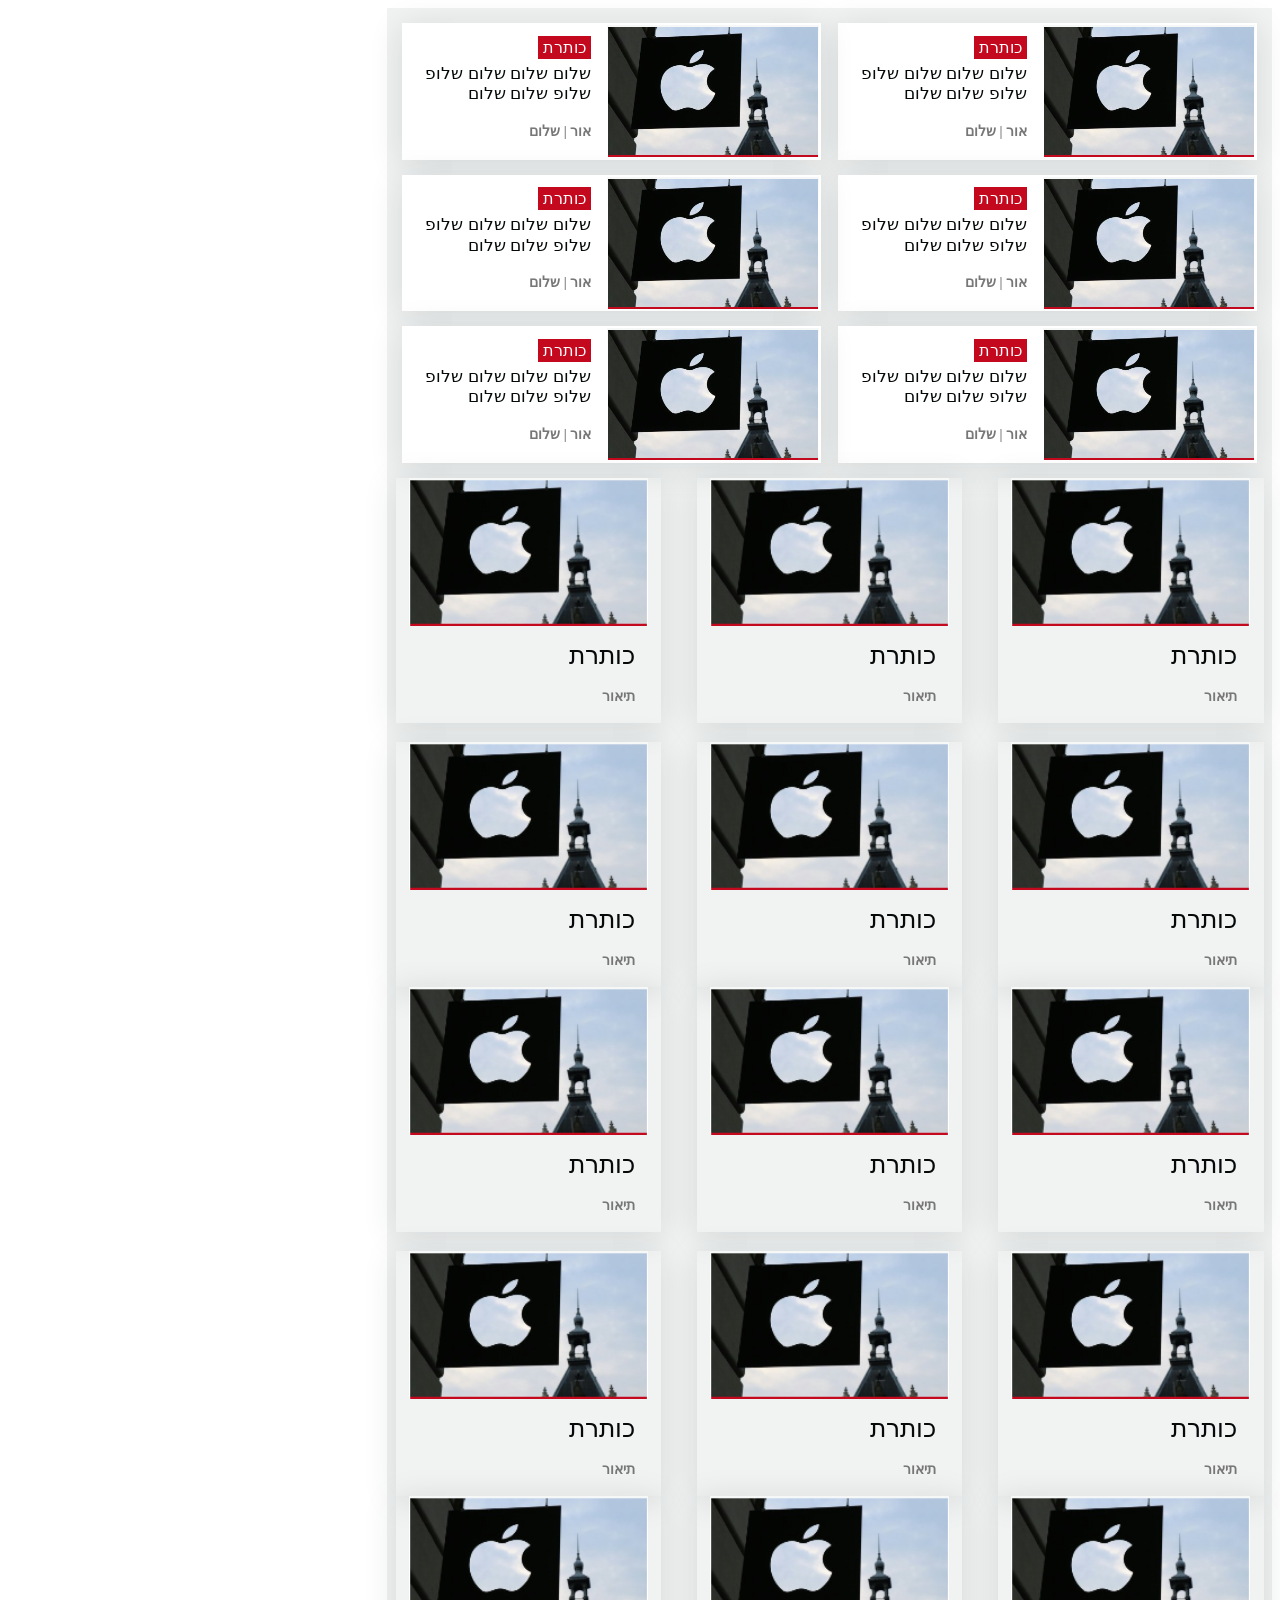
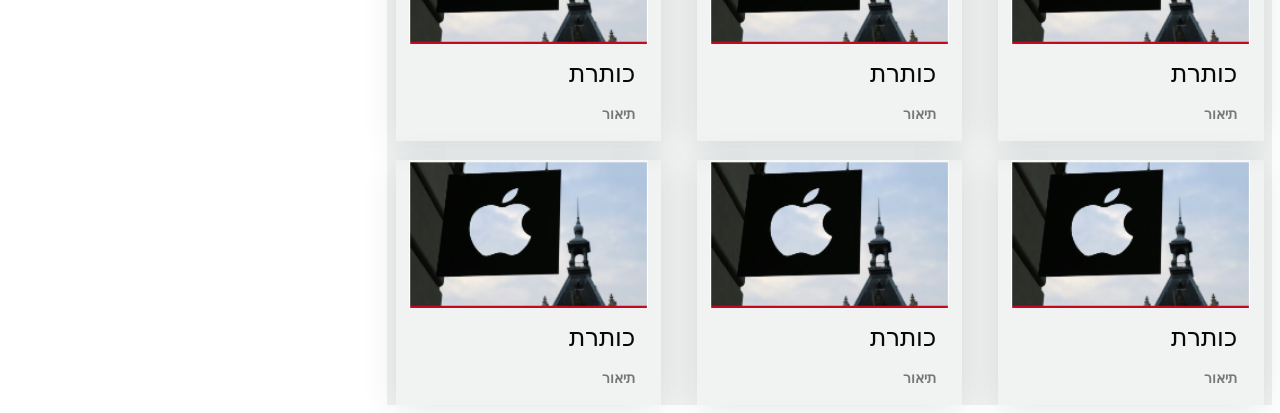
==== box.html @ 447db3b9 "Add initial HTML structure, CSS styles, and image for layout" ====
<!DOCTYPE html>
<html lang="he" dir="rtl">
<head>
    <meta charset="UTF-8">
    <meta name="viewport" content="width=device-width, initial-scale=1.0">
    <link rel="stylesheet" href="box.css">
    <title>Document</title>
</head>
<body>
    <main>

        <div class = "first-box">
            <div class = "inner-first-box">
                <img src = "image.png" alt = "github">
                <div class="text-content">
                    <h1>כותרת</h1>
                    <p>שלום שלום שלום שלופ שלופ שלום שלום </p>
                    <h4>אור | שלום</h4>
                </div>
            </div>
            <div class = "inner-first-box">
                 <img src = "image.png" alt = "github">
               <div class="text-content">
                    <h1>כותרת</h1>
                    <p>שלום שלום שלום שלופ שלופ שלום שלום </p>
                    <h4>אור | שלום</h4>
                </div>
            </div>
            <div class = "inner-first-box">
                <img src = "image.png" alt = "github">
                <div class="text-content">
                    <h1>כותרת</h1>
                    <p>שלום שלום שלום שלופ שלופ שלום שלום </p>
                    <h4>אור | שלום</h4>
                </div>
            </div>
            <div class = "inner-first-box">
                 <img src = "image.png" alt = "github">
                <div class="text-content">
                    <h1>כותרת</h1>
                    <p>שלום שלום שלום שלופ שלופ שלום שלום </p>
                    <h4>אור | שלום</h4>
                </div>
            </div>
            <div class = "inner-first-box">
                <img src = "image.png" alt = "github">
                <div class="text-content">
                    <h1>כותרת</h1>
                    <p>שלום שלום שלום שלופ שלופ שלום שלום </p>
                    <h4>אור | שלום</h4>
                </div>
            </div>
            <div class = "inner-first-box">
                 <img src = "image.png" alt = "github">
                <div class="text-content">
                    <h1>כותרת</h1>
                    <p>שלום שלום שלום שלופ שלופ שלום שלום </p>
                    <h4>אור | שלום</h4>
                </div>
            </div>
        </div>

        <div class = "second-box">
            <div class = "inner-second-box">
                <img src = "image.png" alt = "github">
                <div class="text-content right">
                     <p>כותרת</p> 
                    <h4>תיאור</h4>
                </div>
            </div>

           <div class = "inner-second-box">
                <img src = "image.png" alt = "github">
                <div class="text-content right">
                     <p>כותרת</p> 
                    <h4>תיאור</h4>
                </div>
            </div>
            <div class = "inner-second-box">
                <img src = "image.png" alt = "github">
                <div class="text-content right">
                     <p>כותרת</p> 
                    <h4>תיאור</h4>
                </div>
            </div>
            <div class = "inner-second-box">
                <img src = "image.png" alt = "github">
                <div class="text-content right">
                     <p>כותרת</p> 
                    <h4>תיאור</h4>
                </div>
            </div>
           <div class = "inner-second-box">
                <img src = "image.png" alt = "github">
                <div class="text-content right">
                     <p>כותרת</p> 
                    <h4>תיאור</h4>
                </div>
            </div>
           <div class = "inner-second-box">
                <img src = "image.png" alt = "github">
                <div class="text-content right">
                     <p>כותרת</p> 
                    <h4>תיאור</h4>
                </div>
            </div>
        </div>

         <div class = "second-box">
            <div class = "inner-second-box">
                <img src = "image.png" alt = "github">
                <div class="text-content right">
                     <p>כותרת</p> 
                    <h4>תיאור</h4>
                </div>
            </div>

           <div class = "inner-second-box">
                <img src = "image.png" alt = "github">
                <div class="text-content right">
                     <p>כותרת</p> 
                    <h4>תיאור</h4>
                </div>
            </div>
            <div class = "inner-second-box">
                <img src = "image.png" alt = "github">
                <div class="text-content right">
                     <p>כותרת</p> 
                    <h4>תיאור</h4>
                </div>
            </div>
            <div class = "inner-second-box">
                <img src = "image.png" alt = "github">
                <div class="text-content right">
                     <p>כותרת</p> 
                    <h4>תיאור</h4>
                </div>
            </div>
           <div class = "inner-second-box">
                <img src = "image.png" alt = "github">
                <div class="text-content right">
                     <p>כותרת</p> 
                    <h4>תיאור</h4>
                </div>
            </div>
           <div class = "inner-second-box">
                <img src = "image.png" alt = "github">
                <div class="text-content right">
                     <p>כותרת</p> 
                    <h4>תיאור</h4>
                </div>
            </div>
        </div>
        
                <div class = "second-box">
            <div class = "inner-second-box">
                <img src = "image.png" alt = "github">
                <div class="text-content right">
                     <p>כותרת</p> 
                    <h4>תיאור</h4>
                </div>
            </div>

           <div class = "inner-second-box">
                <img src = "image.png" alt = "github">
                <div class="text-content right">
                     <p>כותרת</p> 
                    <h4>תיאור</h4>
                </div>
            </div>
            <div class = "inner-second-box">
                <img src = "image.png" alt = "github">
                <div class="text-content right">
                     <p>כותרת</p> 
                    <h4>תיאור</h4>
                </div>
            </div>
            <div class = "inner-second-box">
                <img src = "image.png" alt = "github">
                <div class="text-content right">
                     <p>כותרת</p> 
                    <h4>תיאור</h4>
                </div>
            </div>
           <div class = "inner-second-box">
                <img src = "image.png" alt = "github">
                <div class="text-content right">
                     <p>כותרת</p> 
                    <h4>תיאור</h4>
                </div>
            </div>
           <div class = "inner-second-box">
                <img src = "image.png" alt = "github">
                <div class="text-content right">
                     <p>כותרת</p> 
                    <h4>תיאור</h4>
                </div>
            </div>
        </div>
    </main>
</body>
</html>
---- box.css ----
.first-box {
    margin-left:30%;
    display: flex;
    width: 70%;
    justify-content: space-between;
    flex-wrap: wrap;
    background-color: #F1F2F2;
    gap: 15px;
    padding: 15px;
    box-sizing: border-box;
}


.second-box {
    margin-left:30%;
    display: flex;
    gap: 19px;
    width: 70%;
    justify-content: space-around;
    flex-wrap: wrap;
    background-color: #F1F2F2;

}
/* יצירת אזור טקסט אנכי לצד התמונה */
.inner-first-box {
    width: 49%;
    display: flex;
    gap: 16px; /* מבוסס על ה--gap של האתר המקורי */
    align-items: flex-start;
    background: #FFFFFF;
    padding: 2px;
    box-sizing: border-box;
    box-shadow: 0px 4px 32px rgba(27, 48, 51, 0.12);
}



.inner-first-box img {
    width: 60%;
    height: auto;
    object-fit: cover;
}

/* נגדיר את אופן הצגת האלמנטים בתוך הקוביה שיהיו בטור (block) */
.text-content h1 {
    display: inline-block;
    background: #C4091E; /* או var(--red) */
    padding: 2px 5px;
    width: fit-content;
    font-size: 16px;
    color: #fff;
    font-weight: 400;
    font-family: var(--font, "almoni-tzar", sans-serif);
    margin-bottom: 5px; /* רווח קטן מתחת לתגית לפני הכותרת הגדולה */
}

.text-content p {
    font-family: var(--font, "almoni-tzar", sans-serif);
    font-weight: 400;
    font-size: 17px; /* או שימוש במשתנה var(--h3-size) */
    line-height: 1.2;
    color: #05090A; /* צבע הטקסט המקורי מהאתר */
    background-color: transparent; /* אם תרצי בלי רקע אדום כללי */
    padding: 0;
    margin: 0 0 8px 0; /* רווח תחתון כמו במקור */
}


.text-content h4 {
    font-size: 0.85rem;
    color: #777; /* צבע אפור לתאריך/קרדיט למטה */
    padding: 0;
    margin: 18px 0;
}
.inner-second-box{
    width: 30%;
    box-shadow: 0px 4px 32px rgba(27, 48, 51, 0.12);
    display: flex;
    align-items: center;
    flex-direction: column;

}

.inner-second-box img{

    width: 90%;
}

.text-content.right{
    align-self: flex-start;
    margin-right: 10%;
    margin-top: 5%;
}

.text-content.right p{
        font-size: 25px;
}
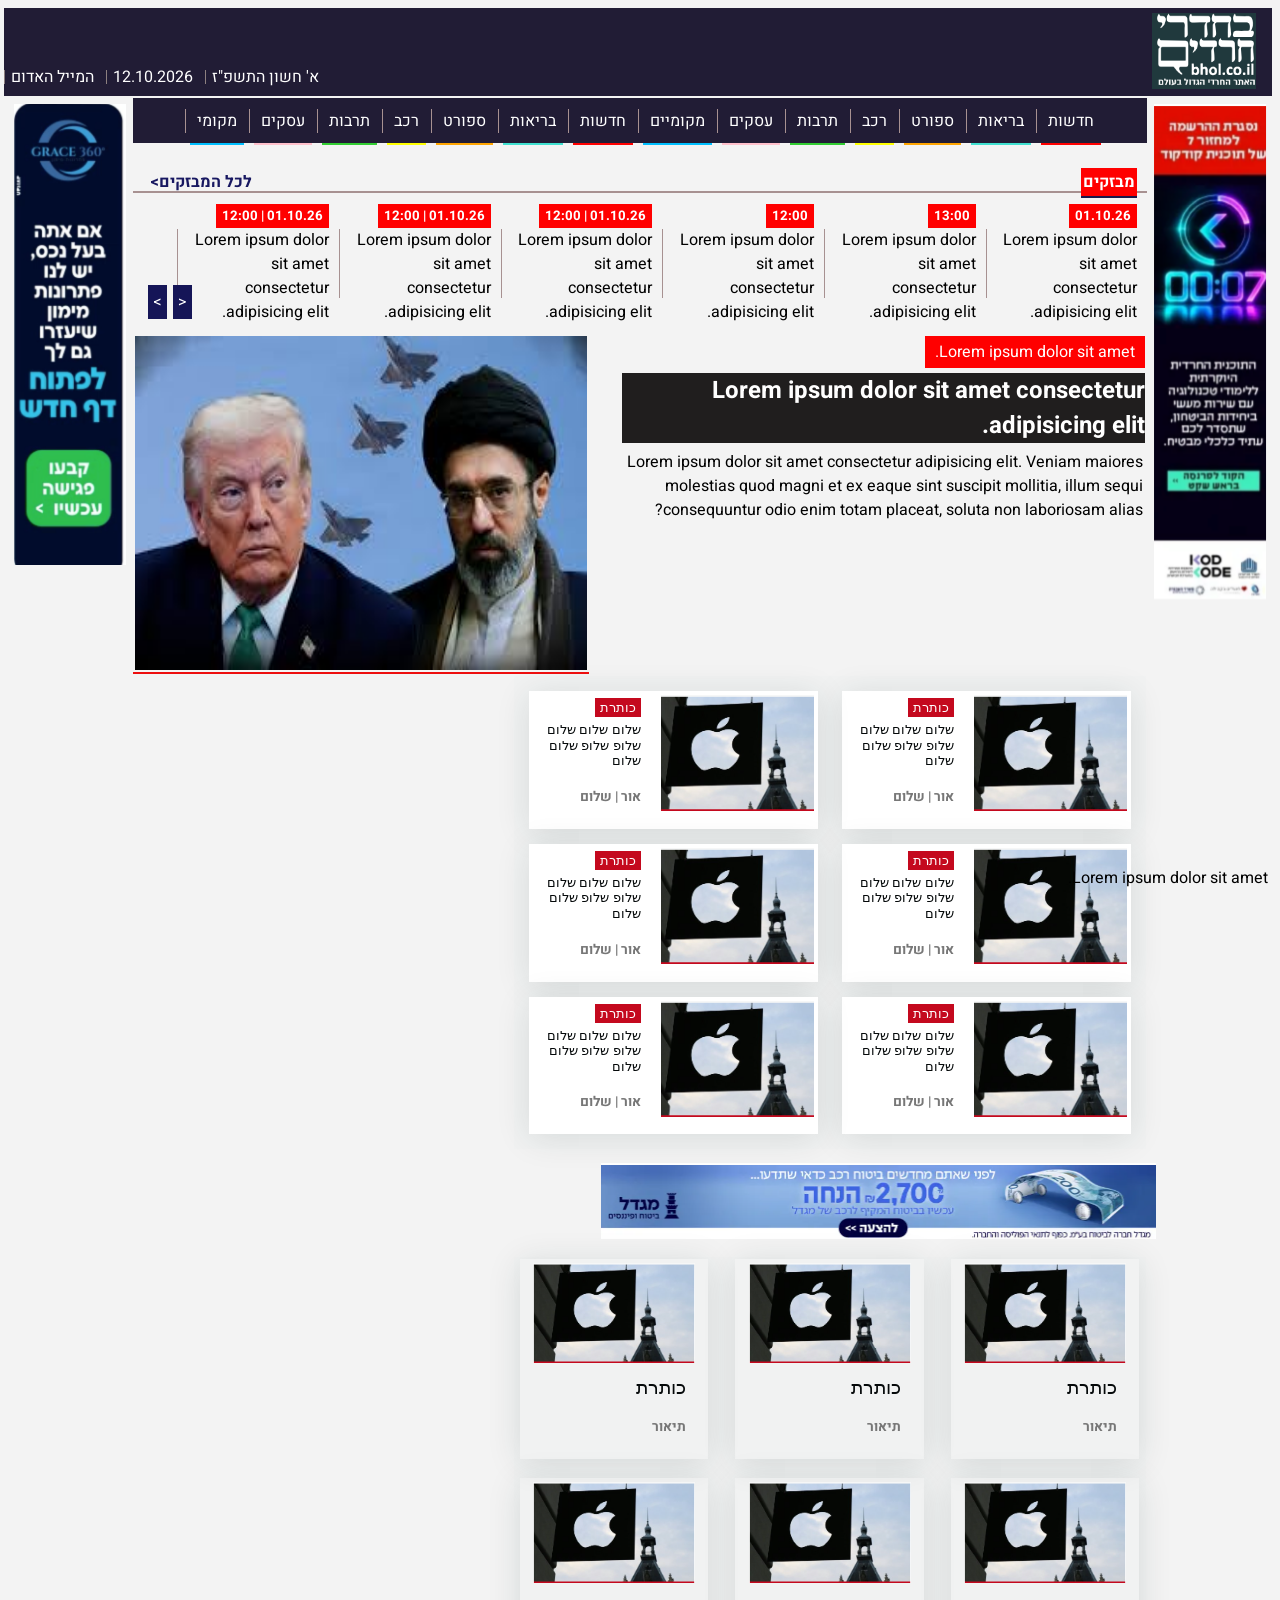
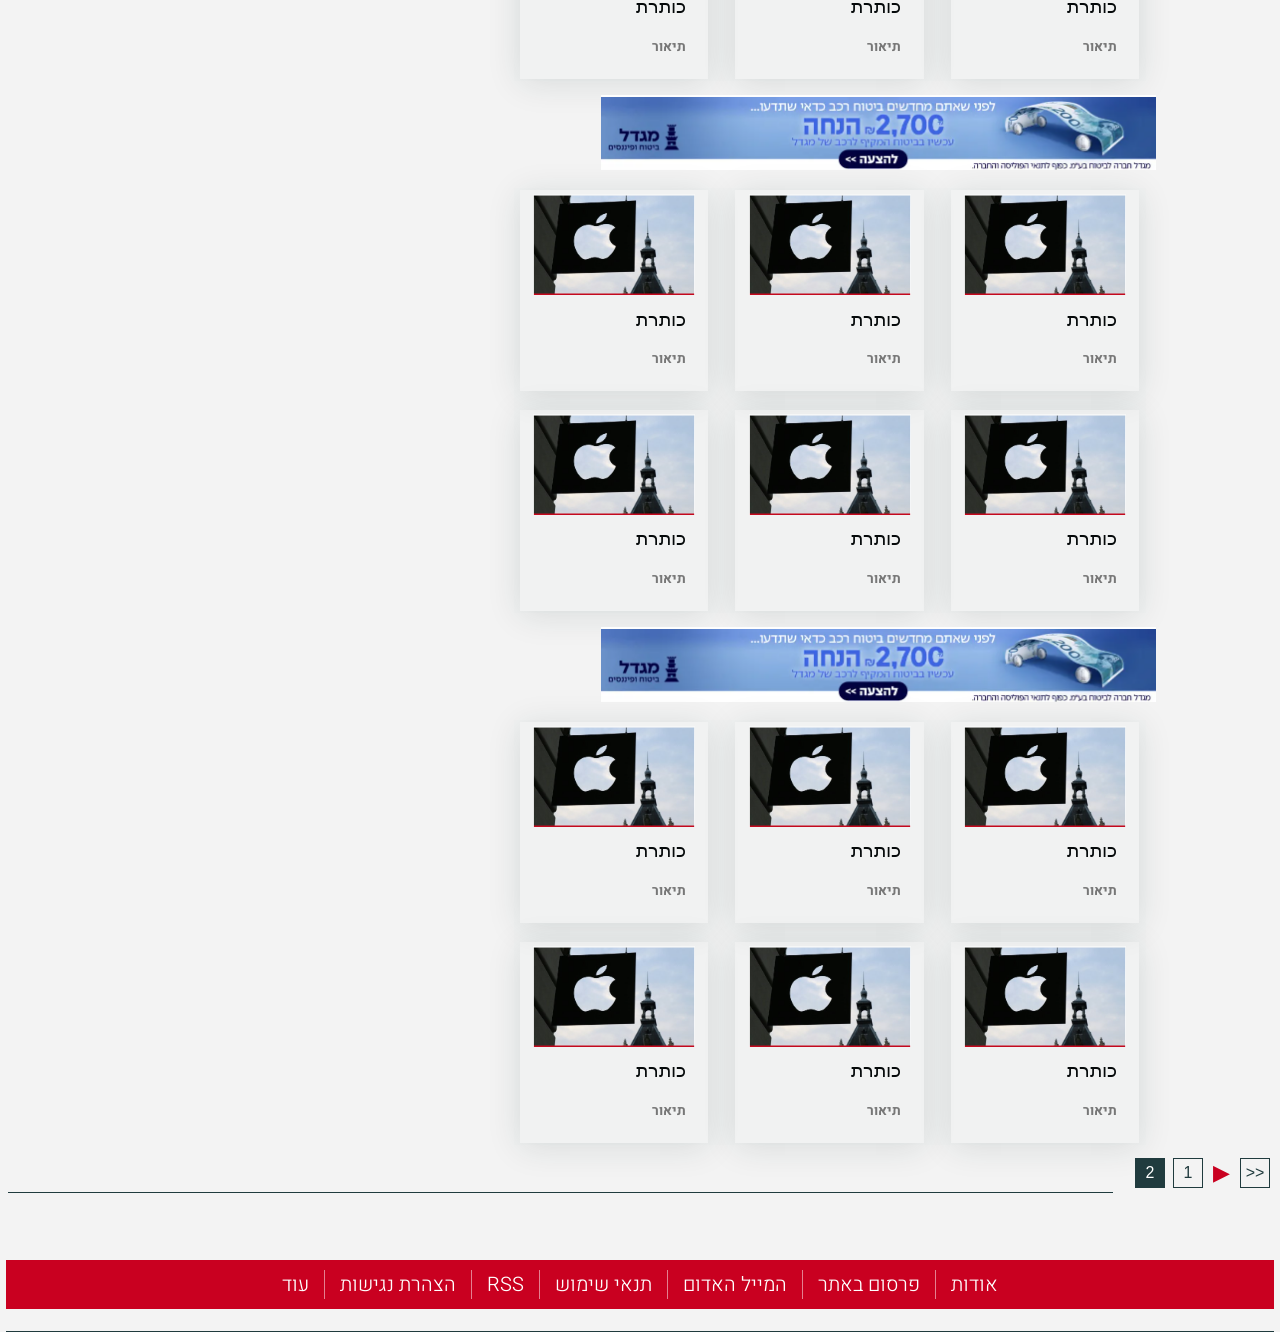
==== commit 11bf794f: "befor tring" ====
--- a/box.html
+++ b/box.html
@@ -3,11 +3,113 @@
 <head>
     <meta charset="UTF-8">
     <meta name="viewport" content="width=device-width, initial-scale=1.0">
+    <link rel="preconnect" href="https://fonts.googleapis.com">
+    <link rel="stylesheet" href="https://fonts.googleapis.com/css2?family=Heebo:wght@400;500;700;800&display=swap">
+    <link rel="stylesheet" href="left_sidebar.css">
     <link rel="stylesheet" href="box.css">
+    <link rel="stylesheet" href="style.css">
+    <link rel="stylesheet" href="footer.css">
+    <link rel="stylesheet" href="/style1.css">
+
+
     <title>Document</title>
+
 </head>
 <body>
     <main>
+          <div id="header">
+                <img src="img/logo2.png" alt="logo2" id="img">
+                <ul >
+                    <li class="header_li">א' חשון התשפ"ז</li>
+                    <li class="header_li">12.10.2026</li>
+                    <li class="header_li">המייל האדום</li>
+
+                </ul>
+            </div>
+
+            <nav id="menu">
+                <ul class="menu_ul">
+                    <li class="news menu_li"><a href="#">חדשות</a></li>
+                    <li class="health menu_li"><a href="#">בריאות</a></li>
+                    <li class="sport menu_li"><a href="#">ספורט</a></li>
+                    <li class="car menu_li"><a href="#">רכב</a></li>
+                    <li class="culture menu_li"><a href="#">תרבות</a></li>
+                    <li class="business menu_li"><a href="#">עסקים</a></li>
+                    <li class="local menu_li"><a href="#">מקומיים</a></li>
+                    <li class="news1 menu_li"><a href="#">חדשות</a></li>
+                    <li class="health1 menu_li"><a href="#">בריאות</a></li>
+                    <li class="sport1 menu_li"><a href="#">ספורט</a></li>
+                    <li class="car1 menu_li"><a href="#">רכב</a></li>
+                    <li class="culture1 menu_li"><a href="#">תרבות</a></li>
+                    <li class="business1 menu_li"><a href="#">עסקים</a></li>
+                    <li class="local1 menu_li"><a href="#">מקומי</a></li>
+                </ul>
+
+            </nav>
+            <header>
+                <span class="header-title">מבזקים</span>
+                <!-- <div id="logo"> <img src="img/logo.png" alt="logo"> </div> -->
+
+                <span id="flashes">לכל המבזקים></span>
+
+            </header>
+            <section id="cards">
+                <div class="card">
+                    <h5 class="time"> 01.10.26</h5><br> Lorem ipsum dolor sit amet consectetur adipisicing elit.
+
+                </div>
+
+                <div class="card">
+                    <h5 class="time"> 13:00 </h5><br>Lorem ipsum dolor sit amet consectetur adipisicing elit.
+
+                </div>
+
+                <div class="card">
+                    <h5 class="time">12:00 </h5><br> Lorem ipsum dolor sit amet consectetur adipisicing elit.
+
+                </div>
+                <div class="card">
+                    <h5 class="time"> 01.10.26 | 12:00 </h5><br>Lorem ipsum dolor sit amet consectetur adipisicing elit.
+
+                </div>
+                <div class="card">
+                    <h5 class="time"> 01.10.26 | 12:00 </h5><br> Lorem ipsum dolor sit amet consectetur adipisicing
+                    elit.
+
+                </div>
+                <div class="card">
+                    <h5 class="time"> 01.10.26 | 12:00 </h5><br>Lorem ipsum dolor sit amet consectetur adipisicing elit.
+
+                </div>
+                <div id="arrows1">&lt;</div>
+                <div id="arrows2">&gt;</div>
+
+            </section>
+            <article>
+
+                <img src="/img/images.jfif" alt="News" id="img2">
+                <div id="text">
+                    <span id="label_red">Lorem ipsum dolor sit amet.</span>
+                    <h1 id="title_text">Lorem ipsum dolor sit amet consectetur adipisicing elit.</h1>
+                    <p>Lorem ipsum dolor sit amet consectetur adipisicing elit. Veniam maiores molestias quod magni et
+                        ex eaque sint suscipit mollitia, illum sequi consequuntur odio enim totam placeat, soluta non
+                        laboriosam alias?</p>
+                    <span id="signature">Lorem ipsum dolor sit amet.</span>
+                </div>
+
+        </article>
+
+        
+
+
+        <div class="right-ad">
+            <img src="right-ad.png" alt="ad" >
+        </div>
+        <div class="left-ad">
+            <img src="left-ad.png" alt="ad" >
+        </div>
+
+<div class = "moddle-part">
 
         <div class = "first-box">
             <div class = "inner-first-box">
@@ -60,6 +162,10 @@
             </div>
         </div>
 
+        <div>
+                <img class = "middel" src = "middel.png" alt = "pic">
+        </div>
+
         <div class = "second-box">
             <div class = "inner-second-box">
                 <img src = "image.png" alt = "github">
@@ -106,6 +212,10 @@
             </div>
         </div>
 
+        <div>
+                <img class = "middel" src = "middel.png" alt = "pic">
+        </div>
+
          <div class = "second-box">
             <div class = "inner-second-box">
                 <img src = "image.png" alt = "github">
@@ -151,52 +261,84 @@
                 </div>
             </div>
         </div>
+        <div>
+                <img class = "middel" src = "middel.png" alt = "pic">
+        </div>
         
-                <div class = "second-box">
-            <div class = "inner-second-box">
-                <img src = "image.png" alt = "github">
-                <div class="text-content right">
-                     <p>כותרת</p> 
-                    <h4>תיאור</h4>
-                </div>
-            </div>
-
-           <div class = "inner-second-box">
-                <img src = "image.png" alt = "github">
-                <div class="text-content right">
-                     <p>כותרת</p> 
-                    <h4>תיאור</h4>
-                </div>
-            </div>
-            <div class = "inner-second-box">
-                <img src = "image.png" alt = "github">
-                <div class="text-content right">
-                     <p>כותרת</p> 
-                    <h4>תיאור</h4>
-                </div>
-            </div>
-            <div class = "inner-second-box">
-                <img src = "image.png" alt = "github">
-                <div class="text-content right">
-                     <p>כותרת</p> 
-                    <h4>תיאור</h4>
-                </div>
-            </div>
-           <div class = "inner-second-box">
-                <img src = "image.png" alt = "github">
-                <div class="text-content right">
-                     <p>כותרת</p> 
-                    <h4>תיאור</h4>
-                </div>
-            </div>
-           <div class = "inner-second-box">
-                <img src = "image.png" alt = "github">
-                <div class="text-content right">
-                     <p>כותרת</p> 
-                    <h4>תיאור</h4>
-                </div>
-            </div>
-        </div>
-    </main>
+        <div class = "second-box">
+            <div class = "inner-second-box">
+                <img src = "image.png" alt = "github">
+                <div class="text-content right">
+                     <p>כותרת</p> 
+                    <h4>תיאור</h4>
+                </div>
+            </div>
+
+           <div class = "inner-second-box">
+                <img src = "image.png" alt = "github">
+                <div class="text-content right">
+                     <p>כותרת</p> 
+                    <h4>תיאור</h4>
+                </div>
+            </div>
+            <div class = "inner-second-box">
+                <img src = "image.png" alt = "github">
+                <div class="text-content right">
+                     <p>כותרת</p> 
+                    <h4>תיאור</h4>
+                </div>
+            </div>
+            <div class = "inner-second-box">
+                <img src = "image.png" alt = "github">
+                <div class="text-content right">
+                     <p>כותרת</p> 
+                    <h4>תיאור</h4>
+                </div>
+            </div>
+           <div class = "inner-second-box">
+                <img src = "image.png" alt = "github">
+                <div class="text-content right">
+                     <p>כותרת</p> 
+                    <h4>תיאור</h4>
+                </div>
+            </div>
+           <div class = "inner-second-box">
+                <img src = "image.png" alt = "github">
+                <div class="text-content right">
+                     <p>כותרת</p> 
+                    <h4>תיאור</h4>
+                </div>
+            </div>
+             
+        </div>
+    </div>    
+
+   </main>
 </body>
+
+      
+<footer class="footer" >
+    <div class="pagination-container">
+        <div class="pagination-line">   </div>
+             <nav class="pagination">
+                <a href="#" class="page active">2</a>
+                <a href="#" class="page">1</a>
+                <a href="#" class="next-page">▶</a>
+                <a href="#" class="page">&gt;&gt;</a>
+            </nav>
+     
+    </div>
+
+    <nav class="footer-links">
+        <a href="#">אודות</a>
+        <a href="#">פרסום באתר</a>
+        <a href="#">המייל האדום</a>
+        <a href="#">תנאי שימוש</a>
+        <a href="#">RSS</a>
+        <a href="#">הצהרת נגישות</a>
+        <a href="#">עוד</a>
+    </nav>
+</footer>
+   
+
 </html>
--- a/left_sidebar.css
+++ b/left_sidebar.css
@@ -0,0 +1,194 @@
+:root {
+  --bhol-red: #c4091e;
+  --bhol-text: #333333;
+  --bhol-muted: #20393d;
+  --bhol-line: #cccccc;
+  --gap: 16px;
+}
+
+*,
+*::before,
+*::after {
+  box-sizing: border-box;
+}
+
+body {
+  margin: 0;
+  background: #f3f3f3;
+  font-family: "Heebo", "Arial", sans-serif;
+}
+
+.preview-page {
+  min-height: 100vh;
+  display: flex;
+  justify-content: flex-start;
+  padding: 24px;
+}
+
+/* העמודה עצמה ברוחב 25% עם מרווח של 120px משמאל */
+.left-sidebar {
+  width: 25%;
+   /* מונע מהסיידבר להתכווץ יותר מדי במסכים קטנים */
+  display: flex;
+  flex-direction: column;
+  gap: var(--gap);
+  background: #fff;
+  margin-right: auto;   
+  margin-left: 120px;   
+}
+
+.banner-container {
+  display: flex;
+  flex-direction: column;
+  gap: var(--gap);
+}
+
+/* הבאנרים יתפסו 100% מהרוחב של הסיידבר (כלומר 25% מהמסך) */
+.banner-item {
+  display: block;
+  width: 100%;
+  overflow: hidden;
+  line-height: 0;
+}
+
+.banner-item img {
+  display: block;
+  width: 100%;
+  height: 100%;
+  object-fit: cover;
+}
+
+/* גבהים נשארים לפי בחירתך, או שאפשר להפוך גם אותם ליחסיים */
+.banner-item[data-size="346"] { height: 346px; }
+.banner-item[data-size="500"] { height: 500px; }
+.banner-item[data-size="350"] { height: 350px; }
+.banner-item[data-size="300"] { height: 300px; }
+
+/* הווידג'ט מתאים את עצמו לרוחב הסיידבר */
+.most-viewed-widget {
+  width: 100%;
+  background: #fff;
+}
+
+.widget-header {
+  padding: 0 8px 8px;
+  border-bottom: none;
+}
+
+.widget-header h2 {
+  margin: 0;
+  font-size: 28px;
+  line-height: 1.1;
+  font-weight: 800;
+  color: #05090a;
+  letter-spacing: -0.5px;
+}
+
+.widget-tabs {
+  display: flex;
+  justify-content: center;
+  gap: 4px;
+  margin: 8px 0 4px;
+}
+
+.tab {
+  appearance: none;
+  border: 0;
+  background: transparent;
+  cursor: pointer;
+  padding: 3px 16px 8px;
+  font-family: inherit;
+  font-size: 18px;
+  color: var(--bhol-muted);
+  position: relative;
+}
+
+.tab.active {
+  color: var(--bhol-muted);
+  font-weight: 700;
+}
+
+.tab.active::after {
+  content: "";
+  position: absolute;
+  right: 16px;
+  left: 16px;
+  bottom: 0;
+  height: 4px;
+  background: var(--bhol-red);
+}
+
+.items-list {
+  list-style: none;
+  margin: 0;
+  padding: 0;
+}
+
+.items-list li {
+  border-bottom: 1px solid var(--bhol-line);
+}
+
+.item-row {
+  display: flex;
+  gap: 12px;
+  padding: 16px 0;
+  text-decoration: none;
+  color: inherit;
+  align-items: flex-start;
+}
+
+.item-content {
+  flex: 1;
+  min-width: 0;
+  display: flex;
+  flex-direction: column;
+  gap: 10px;
+}
+
+.item-title {
+  margin: 0;
+  font-size: 16px;
+  line-height: 1.25;
+  font-weight: 500;
+  color: var(--bhol-text);
+}
+
+.item-meta {
+  display: flex;
+  justify-content: space-between;
+  align-items: center;
+  color: #777;
+  font-size: 13px;
+}
+
+.item-comments {
+  display: inline-flex;
+  align-items: center;
+  gap: 4px;
+}
+
+.comment-icon {
+  width: 14px;
+  height: 14px;
+  display: inline-block;
+  background: url("data:image/svg+xml,%3Csvg xmlns='http://www.w3.org/2000/svg' viewBox='0 0 24 24' fill='%23999'%3E%3Cpath d='M20 2H4a2 2 0 0 0-2 2v18l4-4h14a2 2 0 0 0 2-2V4a2 2 0 0 0-2-2z'/%3E%3C/svg%3E") center / contain no-repeat;
+}
+
+.item-image {
+  width: 138px;
+  height: 87px;
+  flex-shrink: 0;
+  overflow: hidden;
+}
+
+.item-image img {
+  display: block;
+  width: 138px;
+  height: 87px;
+  object-fit: cover;
+  border-bottom: 3px solid var(--bhol-red);
+}
+
+.panel[hidden] {
+  display: none;
+}
--- a/box.css
+++ b/box.css
@@ -1,13 +1,14 @@
 .first-box {
     margin-left:30%;
     display: flex;
-    width: 70%;
+    width: 50%;
     justify-content: space-between;
     flex-wrap: wrap;
     background-color: #F1F2F2;
     gap: 15px;
     padding: 15px;
     box-sizing: border-box;
+    margin-right: 10%;
 }
 
 
@@ -15,15 +16,16 @@
     margin-left:30%;
     display: flex;
     gap: 19px;
-    width: 70%;
+    width: 50%;
     justify-content: space-around;
     flex-wrap: wrap;
     background-color: #F1F2F2;
+    margin-right: 10%;
 
 }
 /* יצירת אזור טקסט אנכי לצד התמונה */
 .inner-first-box {
-    width: 49%;
+    width: 48%;
     display: flex;
     gap: 16px; /* מבוסס על ה--gap של האתר המקורי */
     align-items: flex-start;
@@ -36,8 +38,8 @@
 
 
 .inner-first-box img {
-    width: 60%;
-    height: auto;
+    width: 55%;
+    height: 90%;
     object-fit: cover;
 }
 
@@ -47,7 +49,7 @@
     background: #C4091E; /* או var(--red) */
     padding: 2px 5px;
     width: fit-content;
-    font-size: 16px;
+    font-size: 13px;
     color: #fff;
     font-weight: 400;
     font-family: var(--font, "almoni-tzar", sans-serif);
@@ -57,7 +59,7 @@
 .text-content p {
     font-family: var(--font, "almoni-tzar", sans-serif);
     font-weight: 400;
-    font-size: 17px; /* או שימוש במשתנה var(--h3-size) */
+    font-size: 13px; /* או שימוש במשתנה var(--h3-size) */
     line-height: 1.2;
     color: #05090A; /* צבע הטקסט המקורי מהאתר */
     background-color: transparent; /* אם תרצי בלי רקע אדום כללי */
@@ -93,12 +95,28 @@
 }
 
 .text-content.right p{
-        font-size: 25px;
+        font-size: 19px;
+}
+
+
+.middel{
+    width: 50%;
+    margin-right: 10%;
+    margin-top: 10px;
+    margin-bottom: 7px;
+}
+
+.moddle-part{
+    display: flex;
+    justify-content: space-between;
+    flex-wrap: wrap;
+}
+
+.left-sidebar{
+    width: 25%;
 }
 
 
 
 
 
-
-
--- a/style.css
+++ b/style.css
@@ -0,0 +1,19 @@
+.right-ad{
+    position: fixed;
+    top: 100px;
+    right: 10px;
+    width: 120px;
+    height: 500px;
+}
+
+.left-ad{
+    position: fixed;
+    top: 100px;
+    left: 10px;
+    width: 120px;
+    height: 500px;
+}
+.right-ad img, .left-ad img{
+    width: 100%;
+    height: auto;
+}
--- a/footer.css
+++ b/footer.css
@@ -0,0 +1,97 @@
+.pagination {
+    display: flex;
+    flex-direction: row;
+    justify-content: flex-end;
+    align-items: center;
+    gap: 8px;
+    direction: ltr;
+}
+
+.pagination .page {
+    width: 30px;
+    height: 30px;
+    line-height: 1;
+
+    display: flex;
+    justify-content: center;
+    align-items: center;
+
+    border: 1px solid #203b3e;
+    color: #203b3e;
+    text-decoration: none;
+    font-family: "almoni-d", sans-serif;
+}
+
+.pagination .page.active {
+    background-color: #203b3e;
+    color: white;
+}
+
+.pagination .page:hover {
+    background-color: #203b3e;
+    color: white;
+}
+
+.pagination .next-page {
+    color: #c90020;
+    font-size: 22px;
+    text-decoration: none;
+}
+
+.pagination-container {
+    display: flex;
+    align-items: flex-end;
+    gap: 20px;
+    direction: ltr;
+}
+
+.pagination-line {
+    flex: 1;
+    border-bottom: 1px solid #203b3e;
+}
+
+.footer-links {
+    background-color: #c90020;
+
+    display: flex;
+    justify-content: center;
+    align-items: center;
+    flex-wrap: wrap;
+
+    direction: rtl;
+    padding: 10px;
+    row-gap: 5px;
+}
+
+.footer-links a {
+    font-family: 'Heebo', Arial, sans-serif;
+    font-size: 20px;
+    font-weight: 300;
+
+    color: white;
+    text-decoration: none;
+
+    padding: 0 15px;
+    border-left: 1px solid rgba(255, 255, 255, 0.5);
+}
+
+.footer-links a:last-child {
+    border-left: none;
+}
+
+.footer-links {
+    margin-top: 65px;
+}
+
+.footer-links::after {
+    content: "";
+    position: absolute;
+    bottom: -23px;
+    left: 0;
+    width: 100%;
+    border-bottom: 1px solid #203b3e;
+}
+
+.footer-links {
+    position: relative;
+}
--- a/style1.css
+++ b/style1.css
@@ -0,0 +1,339 @@
+* {
+    box-sizing: border-box;
+    margin: 0;
+    padding: 2px;
+}
+
+.page {
+    width: 100%;
+    /* width: 900px; */
+    margin: 0 auto;
+    /* border: 3px solid black; */
+  
+   
+}
+
+#header{
+
+    background-color: rgb(33, 28, 53);
+    color: white;
+    display: flex;
+    width:100%;
+    height:100px;
+    padding: 5px;
+    margin: 2px;
+    /* justify-content: flex-end; */
+     height: 88px;
+    /* align-items: flex-end; */
+     justify-content: space-between;
+    align-items: flex-end;
+     
+}
+
+
+#img {
+    height: 80px;
+    width: 10%;
+    object-fit: contain;
+    /* justify-content: flex-start; */
+}
+#header ul {
+    display: flex;
+    flex-direction: row;
+    list-style: none;
+    gap: 15px;
+    margin: 0;
+    padding: 0;
+
+    
+}
+
+.header_li{
+    position: relative;
+}
+.header_li::before {
+    content: "";
+    position: absolute;
+    left: -5px;
+    /* right:10%; */
+    top: 25%;
+    height: 50%;
+    width: 1px;
+    background-color: rgb(141, 128, 128);
+}
+
+#menu {
+    background-color: rgb(33, 28, 53);
+    color: white;
+    display: flex;
+    width:80%;
+    height: 45px;
+    padding: 5px;
+    position: relative;
+    justify-content: center;
+    margin: 0 auto;
+   /* text-align: center; */
+
+}
+
+.menu_ul {
+    list-style: none;
+    margin: 0;
+    padding: 0;
+    display: flex;
+    flex-direction: row;
+    justify-content: center;
+    align-items: center;
+}
+
+
+.menu_li {
+    position: relative;
+    display: flex;
+    margin-left: 10px;
+    padding: 10px 5px;
+}
+
+.menu_li a {
+    display: flex;
+    color: white;
+    text-decoration: none;
+}
+
+/* פס תחתון*/
+.menu_li::after {
+    content: "";
+    position: absolute;
+    bottom: 0;
+    right: 0;
+    width: 100%;
+    height: 2px;
+    background-color: red;
+}
+
+/* פס צידי*/
+
+.menu_li::before {
+    content: "";
+    position: absolute;
+    left: -5px;
+    /* right:10%; */
+    top: 25%;
+    height: 50%;
+    width: 1px;
+    background-color: rgb(167, 145, 145);
+}
+
+/* צבע שונה לכל פס */
+.news::after {
+    background-color: red;
+}
+
+.health::after {
+    background-color: turquoise;
+}
+
+.sport::after {
+    background-color: orange;
+}
+
+.car::after {
+    background-color: yellow;
+}
+
+.culture::after {
+    background-color: limegreen;
+}
+
+.business::after {
+    background-color: pink;
+}
+
+.local::after {
+    background-color: deepskyblue;
+}
+.news1::after {
+    background-color: red;
+}
+
+.health1::after {
+    background-color: turquoise;
+}
+
+.sport1::after {
+    background-color: orange;
+}
+
+.car1::after {
+    background-color: yellow;
+}
+
+.culture1::after {
+    background-color: limegreen;
+}
+
+.business1::after {
+    background-color: pink;
+}
+.local1::after {
+    background-color: deepskyblue;
+}
+
+
+header {
+    margin-top: 10px;
+    position: relative;
+    height: 50px;
+    color: black;
+   border-bottom: 2px solid rgb(167, 145, 145);
+   width: 80%;
+   display: flex;
+   margin: 0 auto;
+
+}
+.header-title {
+    position: absolute;
+    top: 25px;
+    right: 10px;
+    font-weight: bold;
+    color: white;
+    background-color: red;
+    border-bottom:2px solid rgb(24, 24, 73);
+    
+}
+#flashes{
+    position: absolute;
+    top: 25px;
+    left: 15px;
+    color: rgb(24, 24, 97);
+    font-weight: bold;
+    
+}
+
+#logo {
+    position: absolute;
+    top: 15px;
+    right: 15px;
+}
+
+/* header a {
+    position: absolute;
+    top: 25px;
+    left: 15px;
+    color: blue;
+
+} */
+
+.card {
+    float: right;
+    width: 16%;
+    padding: 8px;
+    position: relative;
+   
+
+}
+.card::before {
+    content: "";
+    position: absolute;
+    left: 2px;
+    /* right:0; */
+    top: 25%;
+    height: 50%;
+    width: 1px;
+    background-color: rgb(167, 145, 145);
+}
+
+.time {
+    display: inline-block;
+    background: red;
+    color: white;
+    padding: 2px 6px;
+}
+/* .line{
+
+    color: rgb(167, 145, 145);
+
+} */
+
+#cards {
+    /* display: flow-root; */
+    position: relative;
+     width: 80%;
+   display: flex;
+   margin: 0 auto;
+}
+
+#arrows1 {
+    position: absolute;
+    bottom: 5px;
+    left: 30px;
+    padding: 5px;
+    margin: 10px;
+    background-color: rgb(21, 21, 87);
+    color: white;
+}
+
+#arrows2 {
+    position: absolute;
+    bottom: 5px;
+    left: 5px;
+    padding: 5px;
+    margin: 10px;
+    background-color: rgb(21, 21, 87);
+    color: white;
+}
+
+article {
+    position: relative;
+    height: 340px;
+    width: 80%;
+   display: flex;
+   margin: 0 auto;
+
+}
+
+#img2 {
+    position: absolute;
+    top: 0;
+    left: 0;
+    width: 45%;
+    height: 100%;
+    border-bottom:2px solid rgb(237, 14, 14);
+
+    
+}
+
+#text {
+    position: absolute;
+    top: 0;
+    right: 0;
+    width: 52%;
+    height: 100%;
+}
+
+
+#label_red {
+    display: inline-block;
+    background: red;
+    color: white;
+    padding: 4px 10px;
+    margin-bottom: 5px;
+
+}
+
+#title_text {
+     display: inline-block;
+    color: white;
+    background-color: rgb(32, 30, 30);
+    padding: 0px;
+    margin-bottom: 5px;
+   
+
+}
+
+#signature {
+    position: fixed;
+    bottom: 8px;
+    right: 10px;
+}
+
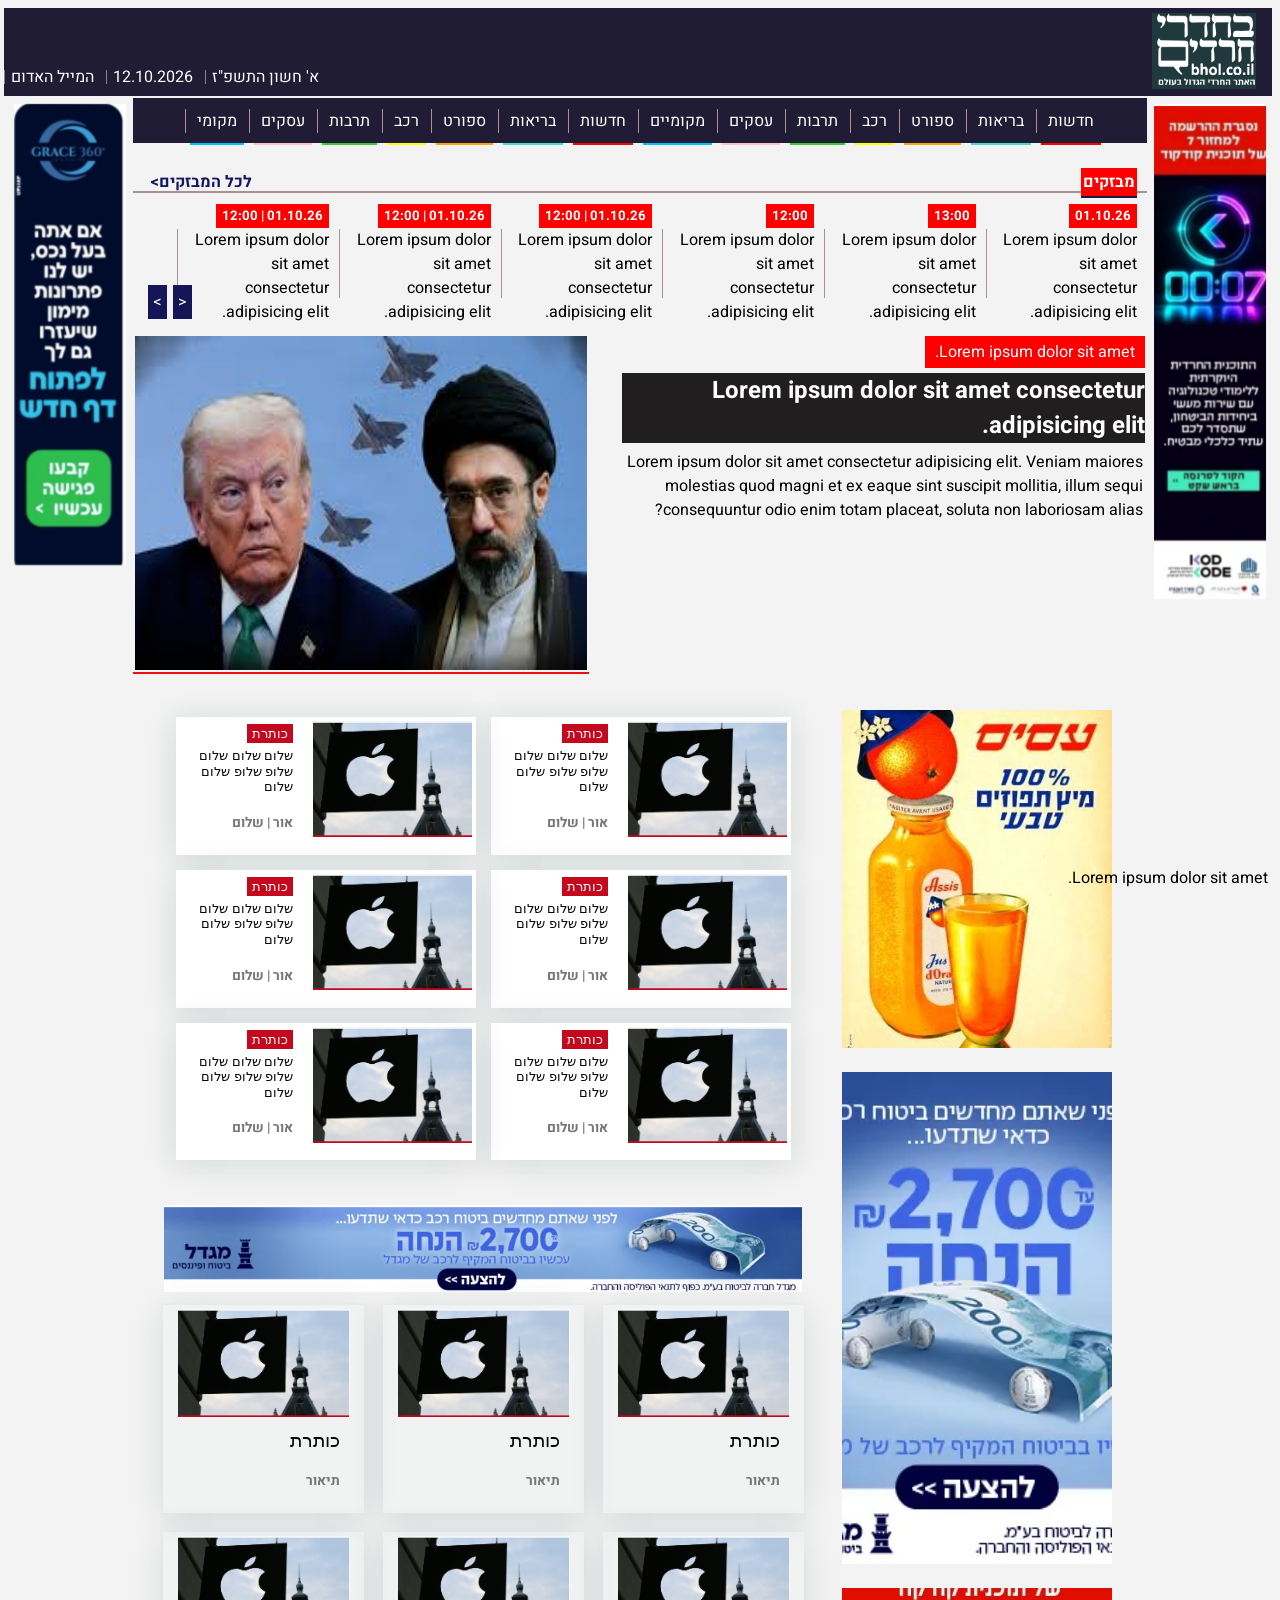
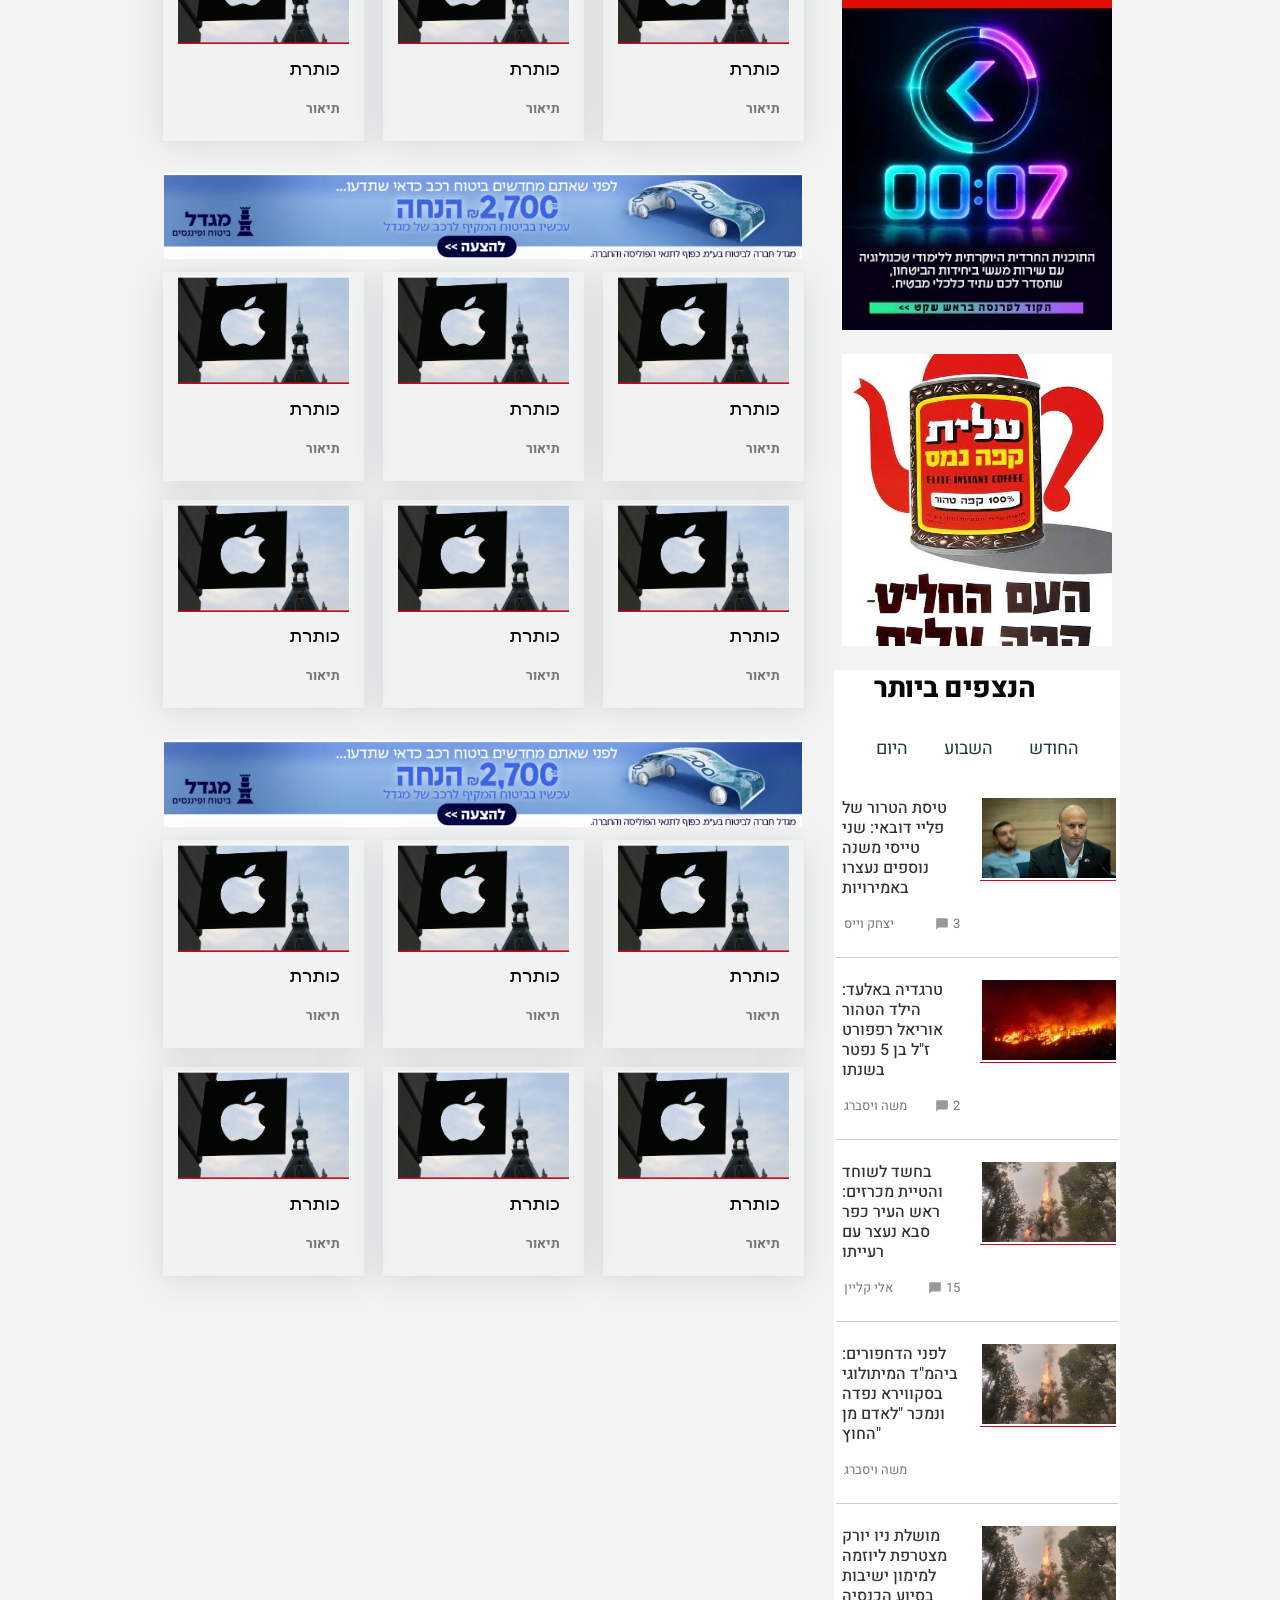
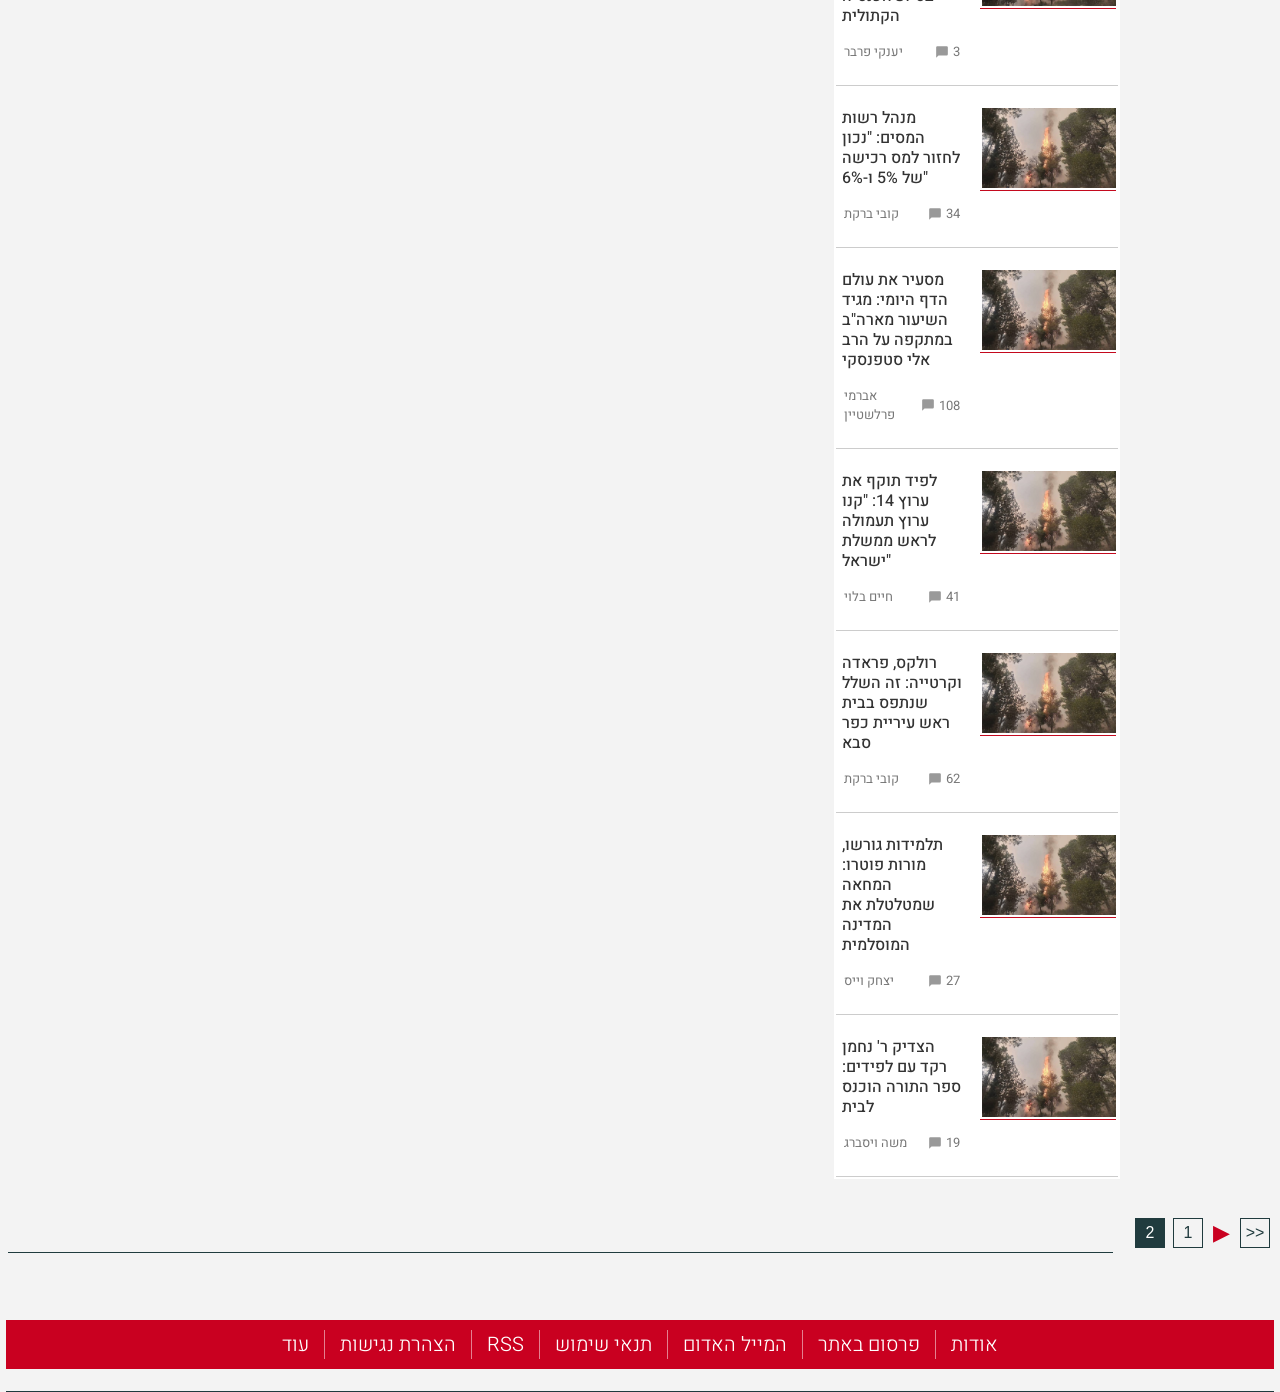
==== commit 904e800c: "finish" ====
--- a/box.html
+++ b/box.html
@@ -5,14 +5,14 @@
     <meta name="viewport" content="width=device-width, initial-scale=1.0">
     <link rel="preconnect" href="https://fonts.googleapis.com">
     <link rel="stylesheet" href="https://fonts.googleapis.com/css2?family=Heebo:wght@400;500;700;800&display=swap">
+    <link rel="stylesheet" href="style1.css">
+    <link rel="stylesheet" href="style.css">
+    <link rel="stylesheet" href="box.css">
     <link rel="stylesheet" href="left_sidebar.css">
-    <link rel="stylesheet" href="box.css">
-    <link rel="stylesheet" href="style.css">
     <link rel="stylesheet" href="footer.css">
-    <link rel="stylesheet" href="/style1.css">
-
-
-    <title>Document</title>
+
+
+    <title>חדשות</title>
 
 </head>
 <body>
@@ -48,8 +48,6 @@
             </nav>
             <header>
                 <span class="header-title">מבזקים</span>
-                <!-- <div id="logo"> <img src="img/logo.png" alt="logo"> </div> -->
-
                 <span id="flashes">לכל המבזקים></span>
 
             </header>
@@ -87,7 +85,7 @@
             </section>
             <article>
 
-                <img src="/img/images.jfif" alt="News" id="img2">
+                <img src="img/images.jfif" alt="News" id="img2">
                 <div id="text">
                     <span id="label_red">Lorem ipsum dolor sit amet.</span>
                     <h1 id="title_text">Lorem ipsum dolor sit amet consectetur adipisicing elit.</h1>
@@ -109,7 +107,8 @@
             <img src="left-ad.png" alt="ad" >
         </div>
 
-<div class = "moddle-part">
+<div class="content-layout">
+<div class="moddle-part">
 
         <div class = "first-box">
             <div class = "inner-first-box">
@@ -311,10 +310,179 @@
             </div>
              
         </div>
-    </div>    
-
+    </div>
+
+    <aside class="left-sidebar">
+        <section class="sidebar-banners" aria-label="מודעות">
+            <div class="banner-container">
+                <a href="#" class="banner-item" data-size="346">
+                    <img src="6.jpg" alt="באנר דרושים">
+                </a>
+                <a href="#" class="banner-item" data-size="500">
+                    <img src="3.webp" alt="באנר ביטוח רכב">
+                </a>
+                <a href="#" class="banner-item" data-size="350">
+                    <img src="4.webp" alt="באנר השוואת ביטוח">
+                </a>
+                <a href="#" class="banner-item" data-size="300">
+                    <img src="5.jpg" alt="באנר קשב וריכוז">
+                </a>
+            </div>
+        </section>
+
+        <section class="most-viewed-widget" aria-labelledby="most-viewed-title">
+            <header class="widget-header">
+                <h2 id="most-viewed-title">הנצפים ביותר</h2>
+            </header>
+
+            <nav class="widget-tabs" aria-label="קפיצה לרשימות הנצפים">
+                <a class="tab" href="#panel-today">היום</a>
+                <a class="tab" href="#panel-week">השבוע</a>
+                <a class="tab" href="#panel-month">החודש</a>
+            </nav>
+
+            <ul class="items-list panel" id="panel-today">
+                <li>
+                    <a href="#" class="item-row">
+                        <div class="item-content">
+                            <h3 class="item-title">טיסת הטרור של פליי דובאי: שני טייסי משנה נוספים נעצרו באמירויות</h3>
+                            <div class="item-meta">
+                                <span>יצחק וייס</span>
+                                <span class="item-comments"><span class="comment-icon" aria-hidden="true"></span> 3</span>
+                            </div>
+                        </div>
+                        <div class="item-image"><img src="7.jpg" width="138" height="87" alt=""></div>
+                    </a>
+                </li>
+                <li>
+                    <a href="#" class="item-row">
+                        <div class="item-content">
+                            <h3 class="item-title">טרגדיה באלעד: הילד הטהור אוריאל רפפורט ז"ל בן 5 נפטר בשנתו</h3>
+                            <div class="item-meta">
+                                <span>משה ויסברג</span>
+                                <span class="item-comments"><span class="comment-icon" aria-hidden="true"></span> 2</span>
+                            </div>
+                        </div>
+                        <div class="item-image"><img src="8.jpg" width="138" height="87" alt=""></div>
+                    </a>
+                </li>
+                <li>
+                    <a href="#" class="item-row">
+                        <div class="item-content">
+                            <h3 class="item-title">בחשד לשוחד והטיית מכרזים: ראש העיר כפר סבא נעצר עם רעייתו</h3>
+                            <div class="item-meta">
+                                <span>אלי קליין</span>
+                                <span class="item-comments"><span class="comment-icon" aria-hidden="true"></span> 15</span>
+                            </div>
+                        </div>
+                        <div class="item-image"><img src="9.jpg" width="138" height="87" alt=""></div>
+                    </a>
+                </li>
+                <li>
+                    <a href="#" class="item-row">
+                        <div class="item-content">
+                            <h3 class="item-title">לפני הדחפורים: ביהמ"ד המיתולוגי בסקווירא נפדה ונמכר "לאדם מן החוץ"</h3>
+                            <div class="item-meta"><span>משה ויסברג</span></div>
+                        </div>
+                        <div class="item-image"><img src="9.jpg" width="138" height="87" alt=""></div>
+                    </a>
+                </li>
+                <li>
+                    <a href="#" class="item-row">
+                        <div class="item-content">
+                            <h3 class="item-title">מושלת ניו יורק מצטרפת ליוזמה למימון ישיבות בסיוע הכנסיה הקתולית</h3>
+                            <div class="item-meta">
+                                <span>יענקי פרבר</span>
+                                <span class="item-comments"><span class="comment-icon" aria-hidden="true"></span> 3</span>
+                            </div>
+                        </div>
+                        <div class="item-image"><img src="9.jpg" width="138" height="87" alt=""></div>
+                    </a>
+                </li>
+            </ul>
+
+            <ul class="items-list panel" id="panel-week">
+                <li>
+                    <a href="#" class="item-row">
+                        <div class="item-content">
+                            <h3 class="item-title">מנהל רשות המסים: "נכון לחזור למס רכישה של 5% ו-6%"</h3>
+                            <div class="item-meta">
+                                <span>קובי ברקת</span>
+                                <span class="item-comments"><span class="comment-icon" aria-hidden="true"></span> 34</span>
+                            </div>
+                        </div>
+                        <div class="item-image"><img src="9.jpg" width="138" height="87" alt=""></div>
+                    </a>
+                </li>
+                <li>
+                    <a href="#" class="item-row">
+                        <div class="item-content">
+                            <h3 class="item-title">מסעיר את עולם הדף היומי: מגיד השיעור מארה"ב במתקפה על הרב אלי סטפנסקי</h3>
+                            <div class="item-meta">
+                                <span>אברמי פרלשטיין</span>
+                                <span class="item-comments"><span class="comment-icon" aria-hidden="true"></span> 108</span>
+                            </div>
+                        </div>
+                        <div class="item-image"><img src="9.jpg" width="138" height="87" alt=""></div>
+                    </a>
+                </li>
+                <li>
+                    <a href="#" class="item-row">
+                        <div class="item-content">
+                            <h3 class="item-title">לפיד תוקף את ערוץ 14: "קנו ערוץ תעמולה לראש ממשלת ישראל"</h3>
+                            <div class="item-meta">
+                                <span>חיים בלוי</span>
+                                <span class="item-comments"><span class="comment-icon" aria-hidden="true"></span> 41</span>
+                            </div>
+                        </div>
+                        <div class="item-image"><img src="9.jpg" width="138" height="87" alt=""></div>
+                    </a>
+                </li>
+            </ul>
+
+            <ul class="items-list panel" id="panel-month">
+                <li>
+                    <a href="#" class="item-row">
+                        <div class="item-content">
+                            <h3 class="item-title">רולקס, פראדה וקרטייה: זה השלל שנתפס בבית ראש עיריית כפר סבא</h3>
+                            <div class="item-meta">
+                                <span>קובי ברקת</span>
+                                <span class="item-comments"><span class="comment-icon" aria-hidden="true"></span> 62</span>
+                            </div>
+                        </div>
+                        <div class="item-image"><img src="9.jpg" width="138" height="87" alt=""></div>
+                    </a>
+                </li>
+                <li>
+                    <a href="#" class="item-row">
+                        <div class="item-content">
+                            <h3 class="item-title">תלמידות גורשו, מורות פוטרו: המחאה שמטלטלת את המדינה המוסלמית</h3>
+                            <div class="item-meta">
+                                <span>יצחק וייס</span>
+                                <span class="item-comments"><span class="comment-icon" aria-hidden="true"></span> 27</span>
+                            </div>
+                        </div>
+                        <div class="item-image"><img src="9.jpg" width="138" height="87" alt=""></div>
+                    </a>
+                </li>
+                <li>
+                    <a href="#" class="item-row">
+                        <div class="item-content">
+                            <h3 class="item-title">הצדיק ר' נחמן רקד עם לפידים: ספר התורה הוכנס לבית</h3>
+                            <div class="item-meta">
+                                <span>משה ויסברג</span>
+                                <span class="item-comments"><span class="comment-icon" aria-hidden="true"></span> 19</span>
+                            </div>
+                        </div>
+                        <div class="item-image"><img src="9.jpg" width="138" height="87" alt=""></div>
+                    </a>
+                </li>
+            </ul>
+        </section>
+    </aside>
+</div>
    </main>
-</body>
+   </main>
 
       
 <footer class="footer" >
@@ -339,6 +507,6 @@
         <a href="#">עוד</a>
     </nav>
 </footer>
-   
-
+
+</body>
 </html>
--- a/style1.css
+++ b/style1.css
@@ -337,3 +337,19 @@
     right: 10px;
 }
 
+@media (max-width: 600px) {
+    #menu {
+        width: 100%;
+        height: auto;
+    }
+
+    .menu_ul {
+        flex-wrap: wrap;
+    }
+
+    .menu_li {
+        margin-left: 4px;
+        padding: 6px 4px;
+        font-size: 12px;
+    }
+}
--- a/box.css
+++ b/box.css
@@ -1,31 +1,28 @@
 .first-box {
-    margin-left:30%;
     display: flex;
-    width: 50%;
-    justify-content: space-between;
+    width: 100%;
+    justify-content: flex-start;
     flex-wrap: wrap;
     background-color: #F1F2F2;
     gap: 15px;
     padding: 15px;
     box-sizing: border-box;
-    margin-right: 10%;
+    margin: 0 0 16px;
 }
 
 
 .second-box {
-    margin-left:30%;
+    width: 100%;
     display: flex;
     gap: 19px;
-    width: 50%;
-    justify-content: space-around;
+    justify-content: flex-start;
     flex-wrap: wrap;
     background-color: #F1F2F2;
-    margin-right: 10%;
-
+    margin: 0 0 16px;
 }
 /* יצירת אזור טקסט אנכי לצד התמונה */
 .inner-first-box {
-    width: 48%;
+    width: calc(50% - 8px);
     display: flex;
     gap: 16px; /* מבוסס על ה--gap של האתר המקורי */
     align-items: flex-start;
@@ -75,7 +72,7 @@
     margin: 18px 0;
 }
 .inner-second-box{
-    width: 30%;
+    width: calc(33.333% - 13px);
     box-shadow: 0px 4px 32px rgba(27, 48, 51, 0.12);
     display: flex;
     align-items: center;
@@ -100,23 +97,58 @@
 
 
 .middel{
-    width: 50%;
-    margin-right: 10%;
-    margin-top: 10px;
-    margin-bottom: 7px;
+    display: block;
+    width: 100%;
+    height: auto;
+    margin: 10px 0 7px;
 }
 
 .moddle-part{
-    display: flex;
-    justify-content: space-between;
-    flex-wrap: wrap;
+    width: 100%;
+    min-width: 0;
+    direction: rtl;
 }
 
-.left-sidebar{
-    width: 25%;
+.content-layout {
+    display: grid;
+    grid-template-columns: minmax(0, 1fr) 290px;
+    gap: 24px;
+    align-items: start;
+    direction: ltr;
+    width: calc(100% - 300px);
+    max-width: 1400px;
+    margin: 24px auto;
 }
 
+.content-layout > .left-sidebar {
+    width: 100%;
+    min-width: 0;
+    margin: 0;
+    background: transparent;
+}
 
+@media (max-width: 900px) {
+    .right-ad,
+    .left-ad {
+        display: none;
+    }
 
+    .content-layout {
+        width: calc(100% - 32px);
+        grid-template-columns: minmax(0, 1fr) minmax(200px, 30%);
+    }
+}
 
+@media (max-width: 600px) {
+    .content-layout {
+        grid-template-columns: 1fr;
+    }
 
+    .inner-first-box {
+        width: 100%;
+    }
+
+    .inner-second-box {
+        width: calc(50% - 10px);
+    }
+}
--- a/left_sidebar.css
+++ b/left_sidebar.css
@@ -92,15 +92,16 @@
 }
 
 .tab {
+  display: inline-block;
   appearance: none;
   border: 0;
   background: transparent;
-  cursor: pointer;
   padding: 3px 16px 8px;
   font-family: inherit;
   font-size: 18px;
   color: var(--bhol-muted);
   position: relative;
+  text-decoration: none;
 }
 
 .tab.active {
@@ -191,4 +192,16 @@
 
 .panel[hidden] {
   display: none;
+}
+
+@media (max-width: 600px) {
+  .banner-container {
+    display: grid;
+    grid-template-columns: repeat(2, minmax(0, 1fr));
+  }
+
+  .banner-item[data-size] {
+    height: auto;
+    aspect-ratio: 4 / 3;
+  }
 }
